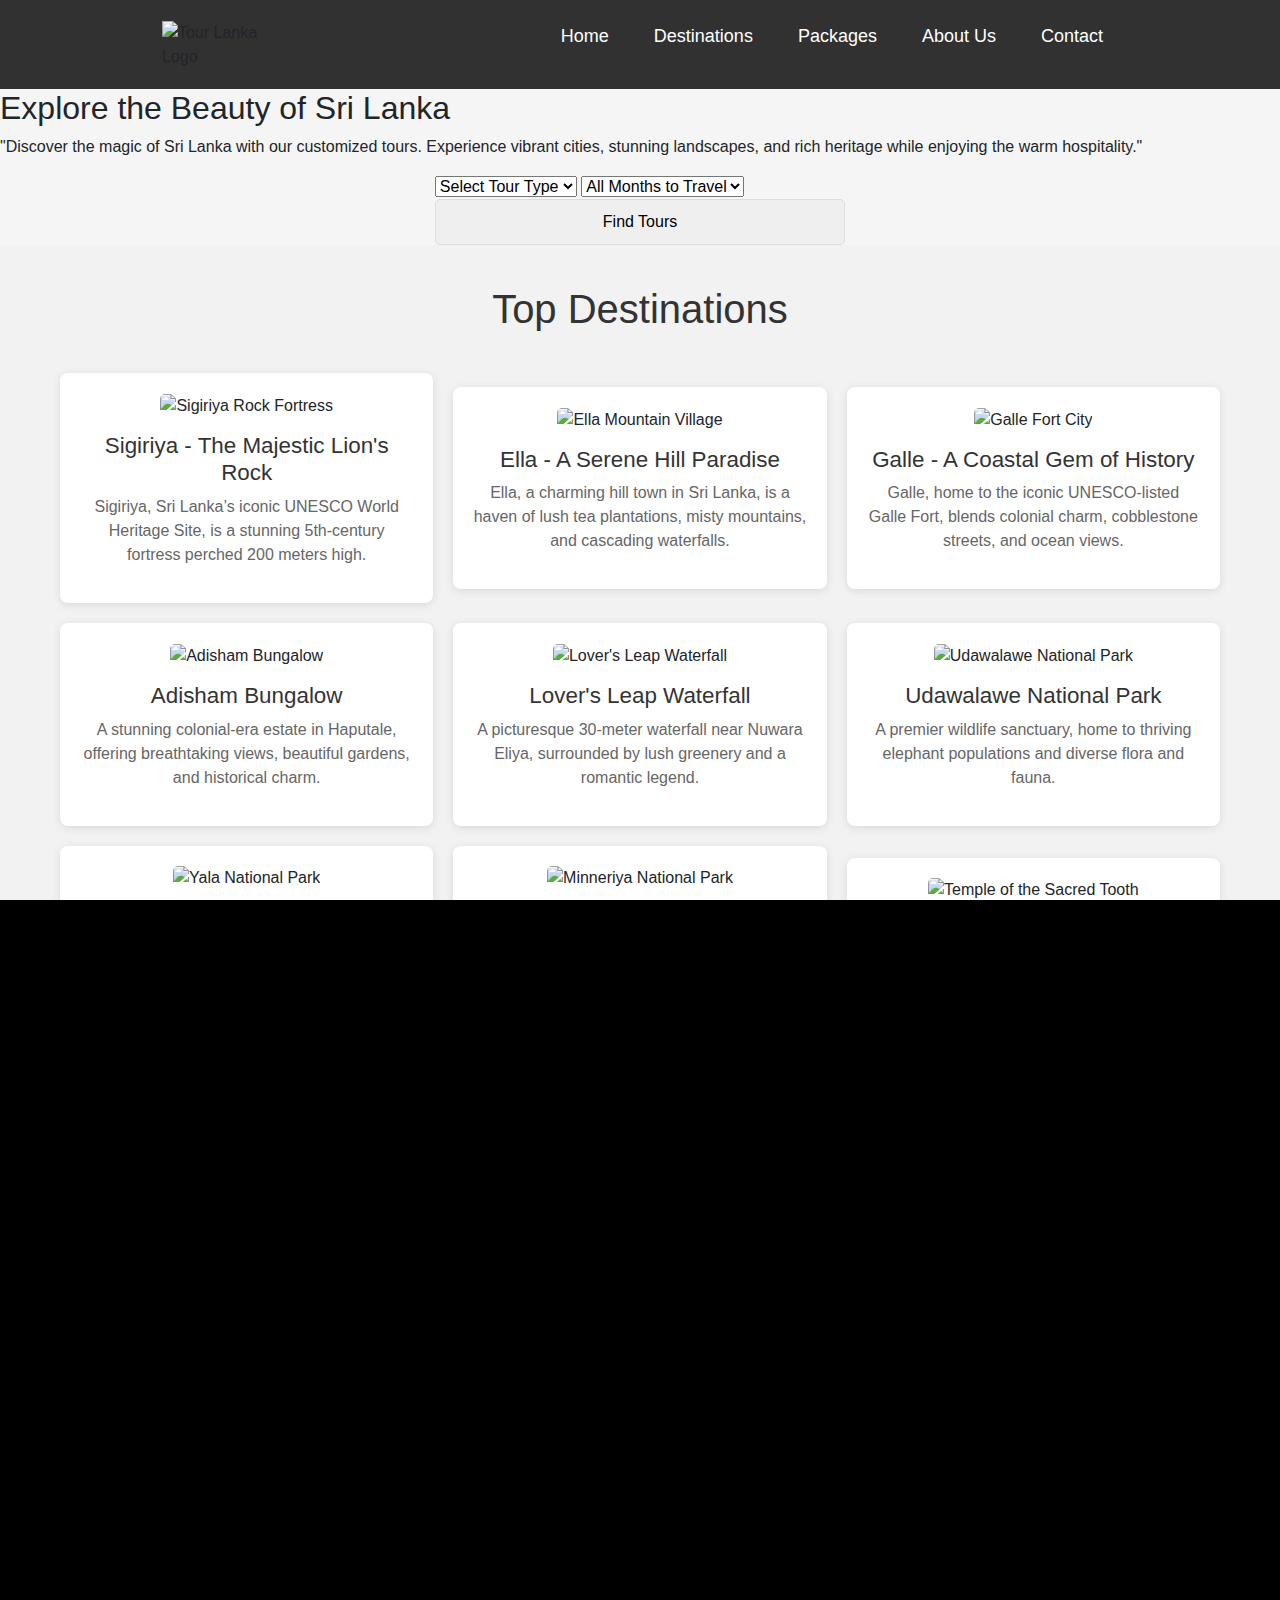
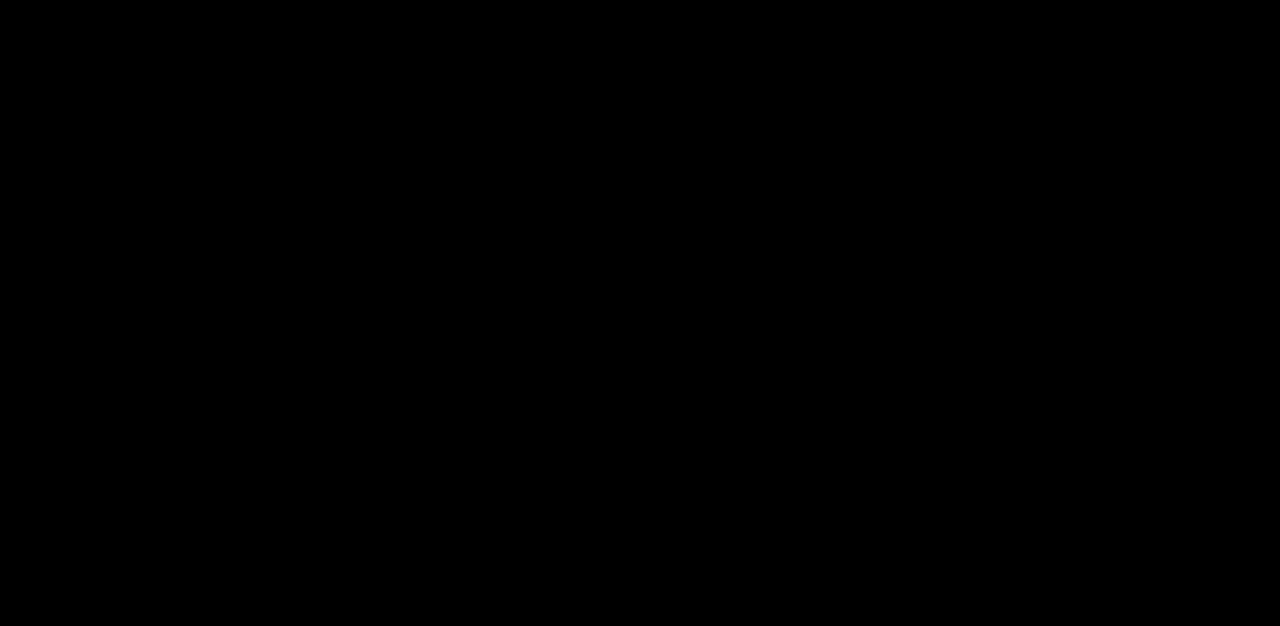
==== index.html @ c833a636 "Update index.html" ====
<!DOCTYPE html>
<html lang="en">
<head>
    
        <meta charset="UTF-8">
    <meta name="viewport" content="width=device-width, initial-scale=1.0">
    <meta name="description" content="Explore the beauty and culture of Sri Lanka with Tour Lanka. Discover breathtaking landscapes, rich history, and vibrant traditions.">
    <meta name="keywords" content="sri Lanka, Tour Lanka, travel, tourism, vacation,tour packages, travel agency, tourism company, best travel destinations, holiday packages, vacation deals, adventure tours, travel services, cheap flights, hotel bookings, honeymoon packages, luxury travel, budget travel, group tours, guided tours, cultural tours, family vacations, eco-tourism, cruise packages, all-inclusive resorts, nature tours, wildlife safaris, sightseeing tours, historical tours, exotic destinations, beach vacations, mountain retreats, city breaks, weekend getaways, top travel spots, international travel, domestic travel, best hotels, flight discounts, last-minute deals, best tour operators, travel deals, solo travel, adventure tourism, backpacking tours, best places to visit, vacation ideas, road trips, cultural experiences, travel discounts, honeymoon destinations, customized tours, travel consultants, business travel, travel insurance, luxury resorts, best beaches, world heritage sites, adventure activities, travel planning, car rentals, guided vacations, top-rated attractions, hidden gems, eco-friendly travel, safari tours, island hopping, romantic getaways, UNESCO sites, nature getaways, historic landmarks, budget-friendly destinations, best city tours, adventure sports, best travel agency, tourism marketing, tailor-made trips, private tours, festival tours, visa assistance, road trip destinations, offbeat destinations, holiday planners, local experiences, resort packages, travel inspiration, winter holidays, summer vacations, best travel blogs, best tour guides, ski vacations, desert safaris, island resorts, best holiday destinations, scenic travel, famous landmarks, extreme tourism, off-the-beaten-path travel, spiritual tourism, temple tours, religious pilgrimages, best honeymoon spots, family-friendly vacations, tropical destinations, wildlife experiences, cultural immersion, rainforest tours, snow holidays, guided expeditions, sightseeing hotspots, exotic beach destinations, luxurious getaways, budget hotels, top-rated hotels, foodie travel, wellness retreats, unique travel experiences, business trip planning, romantic vacations, tropical paradise, breathtaking views, heritage travel, historical cities, scuba diving trips, best travel itineraries, top-rated vacation spots, offbeat adventures, overland tours, tropical islands, epic road trips, tourist hotspots, museum tours, best shopping destinations, adventure seekers, photography tours, hiking destinations, diving adventures, best nightlife spots, must-visit places, city exploration, weekend breaks, outdoor escapes, travel with kids, best travel websites, best cruises, castle tours, safari experiences, budget-friendly travel, winter sports, summer resorts, backpacking routes, historic sites, coastal escapes, travel agency website, adventure seekers, famous tourist spots, beach resorts, desert adventures, ski resorts, tropical getaways, eco-lodges, secluded travel spots, ultimate travel guide, exclusive tours, bucket list destinations, top adventure destinations, last-minute travel deals, hiking vacations, top family destinations, cultural city tours, incredible landscapes, magical places, tourist attractions, breathtaking nature, vacation rentals, homestay experiences, eco-adventure, luxury escapes, tailor-made itineraries, offbeat travel, exclusive experiences, paradise islands, wine tours, popular tourist places, undiscovered travel gems, dream destinations, must-visit islands, rainforest escapes, scenic landscapes, scenic road trips, adventure destinations, exotic travel, best travel experiences, best budget trips, breathtaking coastlines, mountain adventures, adrenaline travel, safaris and wildlife, tropical wildlife, romantic beach holidays, charming villages, food and wine tours, architecture tours, hidden travel gems, surfing destinations, once-in-a-lifetime trips, exotic escapes, best nature vacations, unforgettable journeys, peaceful retreats, exclusive vacation spots, local tour operators, spiritual retreats, epic landscapes, unique stays, off-grid travel, national parks, top holiday spots, famous hiking trails, solo-friendly travel, dream vacations, castle stays, Arctic adventures, travel blogger destinations, spa retreats, slow travel, breathtaking waterfalls, island escapes, grand tours, best eco-tourism spots, relaxing vacations, top-rated resorts, underrated destinations, exotic cities, secluded beaches, holiday home rentals, best weekend trips, best hiking spots, adventure junkies, epic journey destinations, sailing holidays, surfing vacations, remote travel locations, digital nomad destinations, top-rated experiences, thrilling adventures, romantic travel destinations, snow adventures, best travel agencies near me, best places to honeymoon, scenic destinations, best cruise lines, cultural heritage tours, Caribbean vacations, European getaways, South American travel, African safaris, Asian travel hotspots, Australian travel, unique accommodations, glamping spots, family-friendly resorts, summer holiday destinations, winter wonderlands, camping adventures, river cruises, best road trip routes, dream honeymoon destinations, picturesque villages, snow-covered landscapes, hot air balloon trips, architectural wonders, unique hotel stays, cultural hotspots, ultimate adventure vacations, best beaches in the world, offbeat hiking trails, stunning island escapes, historical journeys, iconic travel spots, budget-friendly resorts, ultimate travel experiences, best ski destinations, scenic hiking trails, world wonders, vibrant cities, best train journeys, heritage city tours, travel with pets, exclusive honeymoon destinations, rural retreats, affordable vacation spots, best travel guides, thrilling excursions, scenic retreats, winter travel destinations, extreme adventure sports, charming old towns, paradise escapes, epic waterfall destinations, tranquil lakes, iconic monuments, best urban escapes, magical travel moments, world-famous beaches, classic travel experiences, picturesque coastal towns, famous theme parks, wildlife sanctuaries, backpacker-friendly destinations, relaxing island resorts, extreme outdoor adventures, camping under the stars, heritage site tours, enchanting landscapes, must-see destinations, national park safaris, popular honeymoon locations, breathtaking cliffs, beachside vacations, jungle safaris, breathtaking mountain peaks, urban adventures, exciting cultural events, relaxing countryside trips, breathtaking fjords, historic pilgrimage routes, popular tourist trails, top-rated spa resorts, adrenaline-fueled travel, rural escapes, unexplored islands, star-gazing vacations, top-rated historical sites, cinematic travel locations, nature-inspired vacations, gorgeous sunsets, magical winter escapes, romantic hot springs, budget road trips, amazing desert landscapes, adventure-packed itineraries, unique nature escapes, family adventure vacations, best underwater experiences, adventure island resorts, must-see historic towns, river adventures, fascinating desert tours, luxury adventure travel, top scenic drives, historic battlefield tours, island hopping tours, best tropical getaways, scenic rail journeys, remote beach destinations, luxury island getaways, snow-capped peaks, epic cross-country trips, must-visit waterfalls, scenic motorcycle trips, best yacht charters, charming coastal towns, world-famous landmarks, luxury glamping spots, fairy-tale castles, inspiring landscapes, thrilling zip-lining experiences, mountain escape vacations, vibrant cultural experiences, dreamy overwater bungalows, natural wonders of the world, breathtaking mountain lodges, once-in-a-lifetime wildlife safaris, thrilling caving adventures, offbeat island destinations, enchanting garden tours, exciting whale-watching trips, top-rated botanical gardens, awe-inspiring ruins, magnificent cultural sites, best slow travel destinations, mountain train journeys, breathtaking valleys, luxury eco-lodges, family-friendly beaches, incredible diving destinations, exclusive cultural events, adrenaline-pumping vacations, winter paradise locations, sun-drenched getaways, breathtaking mountain lakes, timeless historical cities, stunning volcanic landscapes, picturesque vineyard tours, romantic boutique hotels">

    <meta name="author" content="Tour Lanka">
    <title>Tour Lanka - Explore Sri Lanka's Wonders</title>

    <meta charset="UTF-8">
    <meta name="viewport" content="width=device-width, initial-scale=1.0">
    <title>Top Destinations in Sri Lanka</title>
    <link rel="stylesheet" href="styles.css">

    <meta charset="UTF-8">
    <meta name="viewport" content="width=device-width, initial-scale=1.0">
    <title>Tour Lanka Banner</title>
    <link rel="stylesheet" href="styles.css">

    
    <link rel="stylesheet" href="styles.css">
    <link rel="stylesheet" href="https://cdn.jsdelivr.net/npm/bootstrap@5.3.0/dist/css/bootstrap.min.css">
    <script defer src="https://cdnjs.cloudflare.com/ajax/libs/FileSaver.js/2.0.5/FileSaver.min.js"></script>
    <script defer src="script.js"></script>

    <style>
        
        
        * {
            margin: auto;
            padding: 0;
            box-sizing: border-box;
            font-family: Arial, sans-serif;
        }

        body { 
            background-color: #f5f5f5;
        }

        /* Header Styles */
        header {
            background: rgba(0, 0, 0, 0.8);
            padding: 15px 30px;
            display: flex;
            justify-content: center; /* Centering the header */
            align-items: center;
            flex-wrap: wrap; /* Makes it responsive */
        }

        .logo {
            display: flex;
            justify-content: center;
            align-items: center;
        }

        .logo img {
            width: 120px;
            height: auto;
        }

        nav {
            margin-left: auto;
        }

        nav ul {
            list-style: none;
            display: flex;
            flex-wrap: wrap; /* Allows the menu to wrap on small screens */
            justify-content: center;
            gap: 15px;
            padding: 0;
        }

        nav ul li {
            margin: 0;
        }

        nav ul li a {
            color: white;
            text-decoration: none;
            font-size: 18px;
            transition: 0.3s;
            padding: 8px 15px;
            display: block;
        }

        nav ul li a:hover {
            color: #f8c43c;
        }

        /* Responsive Design */
        @media (max-width: 768px) {
            header {
                flex-direction: column;
                padding: 10px;
            }

            .logo {
                margin-bottom: 10px;
            }

            nav ul {
                flex-direction: column;
                text-align: center;
                gap: 10px;
            }
        }

        /* General reset */
* {
    margin: auto;
    padding: 0;
    box-sizing: border-box;
}

/* Full page layout */
body, html {
    height: 100%;
    width: 100%;
    font-family: Arial, sans-serif;
    background-color: #000;
    overflow-x: hidden;
}

/* Video container for full-screen */
.video-container {
    position: fixed;
    width: 100%;
    height: 100%;
    top: 0;
    left: 0;
    z-index: -1;
}

/* Video iframe styling */
.video-container iframe {
    width: 100%;
    height: 100%;
    border: none;
    object-fit: cover; /* Ensures the video covers the entire container */
}

/* Overlay content */
.content {
    position: absolute;
    top: 50%;
    left: 50%;
    transform: translate(-50%, -50%);
    text-align: center;
    color: #fff;
    z-index: 1;
}

/* Main heading style */
.content h1 {
    font-size: 3rem;
    font-weight: bold;
    text-shadow: 2px 2px 4px rgba(0, 0, 0, 0.6);
    margin-bottom: 20px;
}

/* Paragraph text styling */
.content p {
    font-size: 1.2rem;
    text-shadow: 1px 1px 3px rgba(0, 0, 0, 0.6);
}

/* Scroll indicator */
.scroll-indicator {
    position: absolute;
    bottom: 20px;
    left: 50%;
    transform: translateX(-50%);
    font-size: 1.5rem;
    color: white;
    font-weight: bold;
    text-shadow: 2px 2px 4px rgba(0, 0, 0, 0.6);
}

.scroll-indicator a {
    color: white;
    text-decoration: none;
    transition: opacity 0.3s ease-in-out;
}

.scroll-indicator a:hover {
    opacity: 0.7;
}

/* Add smooth transition for scrolling effect */
section.welcome {
    position: relative;
    height: 100vh;
    width: 100%;
    overflow: hidden;
}

/* Add styles for scrolling behavior */
section.welcome.mp4 {
    padding-top: 0;
    background-color: transparent;
    display: flex;
    flex-direction: column;
    justify-content: center;
    align-items: center;
}



          /* Image Section */
        #twenty-four-seven {
            background-color: rgba(0, 0, 0, 0.7);
            padding: 40px 20px;
            display: flex;
            justify-content: center;
            align-items: center;
        }

        .image-container {
            width: 100%;
            max-width: 1000px;
        }

        .responsive-image {
            width: 100%;
            border-radius: 10px;
            box-shadow: 0px 4px 8px rgba(0, 0, 0, 0.3);
        }
        .overlay-text {
            position: absolute;
            top: 50%;
            left: 50%;
            transform: translate(-50%, -50%);
            text-align: center;
            color: #fff;
            text-shadow: 2px 2px 5px rgba(0, 0, 0, 0.7);
        }

        .overlay-text h1 {
            font-size: 3rem;
        }

        .overlay-text p {
            font-size: 1.2rem;
        }

        section {
            padding: 40px 20px;
        }

         

        body {
            font-family: Arial, sans-serif;
            background-color: #f5f5f5;
            margin: auto;
            padding: 0;
        }

        .destinations-section {
            padding: 40px 20px;
            background-color: #f2f2f2;
            text-align: center;
        }

        .destinations-section h2 {
            font-size: 2.5rem;
            color: #333;
            margin-bottom: 20px;
        }

        .destination-grid {
            display: grid;
            grid-template-columns: repeat(auto-fit, minmax(300px, 1fr));
            gap: 20px;
            padding: 20px;
            max-width: 1200px;
            margin: auto;
        }

        .destination {
            background: white;
            padding: 20px;
            border-radius: 8px;
            box-shadow: 0 2px 10px rgba(0, 0, 0, 0.1);
            text-align: center;
            transition: transform 0.3s ease, box-shadow 0.3s ease;
        }

        .destination:hover {
            transform: translateY(-5px);
            box-shadow: 0 4px 15px rgba(0, 0, 0, 0.2);
        }

        .destination img {
            width: 100%;
            height: 200px;
            object-fit: cover;
            border-radius: 5px;
        }

        .destination h3 {
            margin-top: 15px;
            font-size: 1.4rem;
            color: #333;
        }

        .destination p {
            font-size: 1rem;
            color: #666;
            line-height: 1.5;
        }

        /* Responsive Design */
        @media (max-width: 768px) {
            .destination-grid {
                grid-template-columns: repeat(auto-fit, minmax(250px, 1fr));
            }
        }

        .cta-button {
            display: inline-block;
            padding: 10px 20px;
            background-color: #007BFF;
            color: #fff;
            text-decoration: none;
            font-size: 1.2rem;
            border-radius: 5px;
            transition: background-color 0.3s ease;
        }

        .cta-button:hover {
            background-color: #0056b3;
        }

        form {
            max-width: 600px;
            margin: 0 auto;
            display: flex;
            flex-direction: column;
            gap: 10px;
        }

        form label {
            font-weight: bold;
        }

        form input, form textarea, form button {
            width: 100%;
            padding: 10px;
            font-size: 1rem;
            border: 1px solid #ddd;
            border-radius: 5px;
        }

        form button {
            background-color: #007BFF;
            color: #fff;
            font-weight: bold;
            cursor: pointer;
            transition: background-color 0.3s ease;
        }

        form button:hover {
            background-color: #0056b3;
        }
       

        footer {
            text-align: center;
            padding: 20px;
            background-color: #f8f8f8;
            border-top: 1px solid #ddd;
        }
        footer {
            background-color: #333; /* Dark background color */
            color: #fff; /* Light text color */
            padding: 40px 20px; /* Adjust padding as needed */
            font-family: 'Arial', sans-serif; /* Use a clean, readable font */  
        }

        .footer-content {
            display: flex;
            flex-wrap: wrap; /* Allows columns to wrap on smaller screens */
            justify-content: space-around; /* Distribute columns evenly */
            max-width: 1200px; /* Set a maximum width for larger screens */
            margin: 0 auto; /* Center the content */
        }

            .footer-column {
            flex: 1 1 250px; /* Each column takes up roughly 1/4 of the space */
            margin-bottom: 20px; /* Add spacing between columns */
        }

        .footer-column h4 {
            font-size: 1.2em;
            margin-bottom: 10px;
            color: #FFCC00; /* Gold color for headings */
        }

        .footer-column p, .footer-column ul {
            font-size: 0.9em;
            line-height: 1.6;
        }

        .footer-column ul {
            list-style: none;
            padding: 0;
        }

        .footer-column li {
            margin-bottom: 5px;
        }

        .footer-column a {
            color: #fff;
            text-decoration: none;
        }

        .footer-column input[type="email"] {
            width: 100%;
            padding: 8px;
            margin-bottom: 10px;
            border: none;
            border-radius: 4px;
        }

        .footer-column button {
            background-color: #FFCC00; /* Gold color for the button */
            color: #333;
            padding: 8px 16px;
            border: none;
            border-radius: 4px;
            cursor: pointer;
        }

        .social-icons {
            display: flex;
        }

        .social-icons a {
            margin-right: 10px;
        }

        .social-icons img {
            width: 30px;
            height: 30px;
        }

        .footer-bottom {
            text-align: center;
            padding: 20px;
            background-color: #000; /* Darker background for the bottom bar */
            margin-top: 20px;
        }
       
    
    

    </style>
</head>
<body>
    <header>
        <div class="logo">
            <img src="https://i.pinimg.com/736x/40/4b/6a/404b6ab19c9b152d3950d156045f3303.jpg" alt="Tour Lanka Logo">
        </div>
        
        <nav>
            <ul>
                <li><a href="#home">Home</a></li>
                <li><a href="#destinations">Destinations</a></li>
                <li><a href="#packages">Packages</a></li>
                <li><a href="#about">About Us</a></li>
                <li><a href="#contact">Contact</a></li>
            </ul>
        </nav>
    </header>

<div class="banner">
    <div class="overlay"></div> <!-- Dark overlay for readability -->
    <div class="banner-content">
        <h2>Explore the Beauty of Sri Lanka</h2>
        <p>"Discover the magic of Sri Lanka with our customized tours. Experience vibrant cities, stunning landscapes, and rich heritage while enjoying the warm hospitality."</p>
        
        <div class="banner-search">
            <form action="#" method="post" class="searchandfilter">
                <div class="form-group">
                    <select name="tour_type" id="tour_type">
                        <option value="0" selected>Select Tour Type</option>
                        <option value="adventure">Adventure</option>
                        <option value="cultural">Cultural</option>
                        <option value="beach">Beach</option>
                        <option value="wildlife">Wildlife</option>
                    </select>
                    
                    <select name="months_to_travel" id="months_to_travel">
                        <option value="0" selected>All Months to Travel</option>
                        <option value="1">January</option>
                        <option value="2">February</option>
                        <option value="3">March</option>
                        <option value="4">April</option>
                        <option value="5">May</option>
                        <option value="6">June</option>
                        <option value="7">July</option>
                        <option value="8">August</option>
                        <option value="9">September</option>
                        <option value="10">October</option>
                        <option value="11">November</option>
                        <option value="12">December</option>
                    </select>
                    
                    <input type="submit" value="Find Tours">
                </div>
            </form>
        </div>
    </div>
</div>


    <section class="destinations-section">
        <h2>Top Destinations</h2>

        <div class="destination-grid">
            <div class="destination">
                <img src="https://images.squarespace-cdn.com/content/v1/5a3bb03b4c326d76de73ddaa/bfbc0f36-b49b-47a3-98fc-a412da29bf1c/The_Common_Wanderer_-33-3.jpg" alt="Sigiriya Rock Fortress">
                <h3>Sigiriya - The Majestic Lion's Rock</h3>
                <p>Sigiriya, Sri Lanka’s iconic UNESCO World Heritage Site, is a stunning 5th-century fortress perched 200 meters high.</p>            
            </div>

            <div class="destination">
                <img src="https://diyanillakelleestatebungalow.com/wp-content/uploads/2019/10/Ella-Sri-Lanka-8-Fantastic-things-to-do-in-Ella-Sri-Lanka.jpg" alt="Ella Mountain Village">
                <h3>Ella - A Serene Hill Paradise</h3>
                <p>Ella, a charming hill town in Sri Lanka, is a haven of lush tea plantations, misty mountains, and cascading waterfalls.</p>
            </div>

            <div class="destination">
                <img src="https://content.r9cdn.net/rimg/dimg/a7/5e/9c5db968-city-43529-1665972f0ba.jpg" alt="Galle Fort City">
                <h3>Galle - A Coastal Gem of History</h3>
                <p>Galle, home to the iconic UNESCO-listed Galle Fort, blends colonial charm, cobblestone streets, and ocean views.</p>
            </div>

            <div class="destination">
                <img src="https://res.cloudinary.com/jerrick/image/upload/d_642250b563292b35f27461a7.png,f_jpg,fl_progressive,q_auto,w_1024/63a554667194fe001c587254.jpg" alt="Adisham Bungalow">
                <h3>Adisham Bungalow</h3>
                <p>A stunning colonial-era estate in Haputale, offering breathtaking views, beautiful gardens, and historical charm.</p>
            </div>

            <div class="destination">
                <img src="https://www.attractionsinsrilanka.com/wp-content/uploads/2019/07/Loversleap.jpg" alt="Lover's Leap Waterfall">
                <h3>Lover's Leap Waterfall</h3>
                <p>A picturesque 30-meter waterfall near Nuwara Eliya, surrounded by lush greenery and a romantic legend.</p>
            </div>

            <div class="destination">
                <img src="https://t3.ftcdn.net/jpg/02/94/01/54/360_F_294015450_oGIkOonTls4iSetXw3M6Ozv8tFZzSmU6.jpg" alt="Udawalawe National Park">
                <h3>Udawalawe National Park</h3>
                <p>A premier wildlife sanctuary, home to thriving elephant populations and diverse flora and fauna.</p>
            </div>

            <div class="destination">
                <img src="https://archives1.sundayobserver.lk/sites/default/files/styles/large/public/news/2021/07/01/Untitled-46.jpg?itok=fAvPpIPU" alt="Yala National Park">
                <h3>Yala National Park</h3>
                <p>Renowned for its leopards and vibrant wildlife, Yala offers thrilling safaris through its diverse landscapes.</p>
            </div>

            <div class="destination">
                <img src="https://media.tacdn.com/media/attractions-splice-spp-674x446/12/73/a0/c8.jpg" alt="Minneriya National Park">
                <h3>Minneriya National Park</h3>
                <p>Famous for the annual Elephant Gathering, Minneriya offers a breathtaking wildlife experience.</p>
            </div>

            <div class="destination">
                <img src="https://media.istockphoto.com/id/1367960595/photo/temple-of-the-sacred-tooth-relic-in-kandy-sri-lanka.jpg?s=612x612&w=0&k=20&c=Qb58wE1VSpzeIviLtj4Bu8gAIQvZJjmurZECkvNHr-w=" alt="Temple of the Sacred Tooth">
                <h3>Temple of the Sacred Tooth</h3>
                <p>A revered Buddhist shrine in Kandy, housing the sacred tooth relic of Buddha.</p>
            </div>
        </div>
    </section>


    <section id="about">
        <h2>About Us</h2>
        <p>Tour Lanka is dedicated to showcasing the beauty and culture of Sri Lanka. Join us to discover breathtaking landscapes, rich history, and vibrant traditions.</p>
    </section>

    <section id="contact">
        <h2>Contact Us</h2>
        <form action="#" method="POST">
            <label for="name">Name:</label>
            <input type="text" id="name" name="name" required>

            <label for="email">Email:</label>
            <input type="email" id="email" name="email" required>

            <label for="message">Message:</label>
            <textarea id="message" name="message" rows="5" required></textarea>

            <button type="submit">Send</button>
        </form>
    </section>

    <footer>
        <div class="footer-content">
            <div class="footer-column">
                <h4>Contact Us</h4>
                <p>
                    Tour lanka Vacations (Pvt) Ltd,<br>
                    No 53/2 Eksathmawatha , Sinharamulla,<br>
                    Kelaniya,<br>
                    Sri Lanka.
                </p>
                <p>
                <img src="path/to/phone-icon.png" alt="Phone"> +94 74 149 1220/+94 77 686 3374<br>
                <img src="path/to/email-icon.png" alt="Email"> <a href="tourlankaadvantures@gmail.com">tourlankaadvantures@gmail.com</a>
                </p>
            </div>
            <div class="footer-column">
                <h4>Quick Links</h4>
                <ul>
                <li><a href="#">Home</a></li>
                <li><a href="#">About Us</a></li>
                <li><a href="#">Destinations</a></li>
                <li><a href="#">Transport</a></li>
                <li><a href="#">Ceylon Visa</a></li>
                <li><a href="#">Inquiries</a></li>
                </ul>
            </div>
            <div class="footer-column">
                <h4>Newsletter Subscription</h4>
                <p>Get the latest news and travel tips.</p>
                <form>
                <input type="email" placeholder="Enter your email">
                <button type="submit">Subscribe</button>
                </form>
            </div>
            <div class="footer-column">
                <h4>Follow Us</h4>
                <div class="social-icons" justify-content: center;>
                    <a href="https://www.facebook.com/"><img src="https://i.postimg.cc/fbswT2rC/pngwing-com-2.png" alt="Facebook"></a>
                    <a href="https://www.instagram.com/_tour_lanka_?utm_source=ig_web_button_share_sheet&igsh=ZDNlZDc0MzIxNw=="><img src="https://i.postimg.cc/sDBfnZWY/pngwing-com-1.png" alt="Instagram"></a>
                    <a href="https://www.tiktok.com/"><img src="https://i.postimg.cc/1R75cK8R/pngwing-com.png" alt="Tiktok"></a>
                </div>
            </div>
        </div>
    <div class="footer-bottom">
        <p>&copy; 2025 Tour Lanka Pvt Ltd. All Rights Reserved.</p>
    </footer>
</body>
</html>
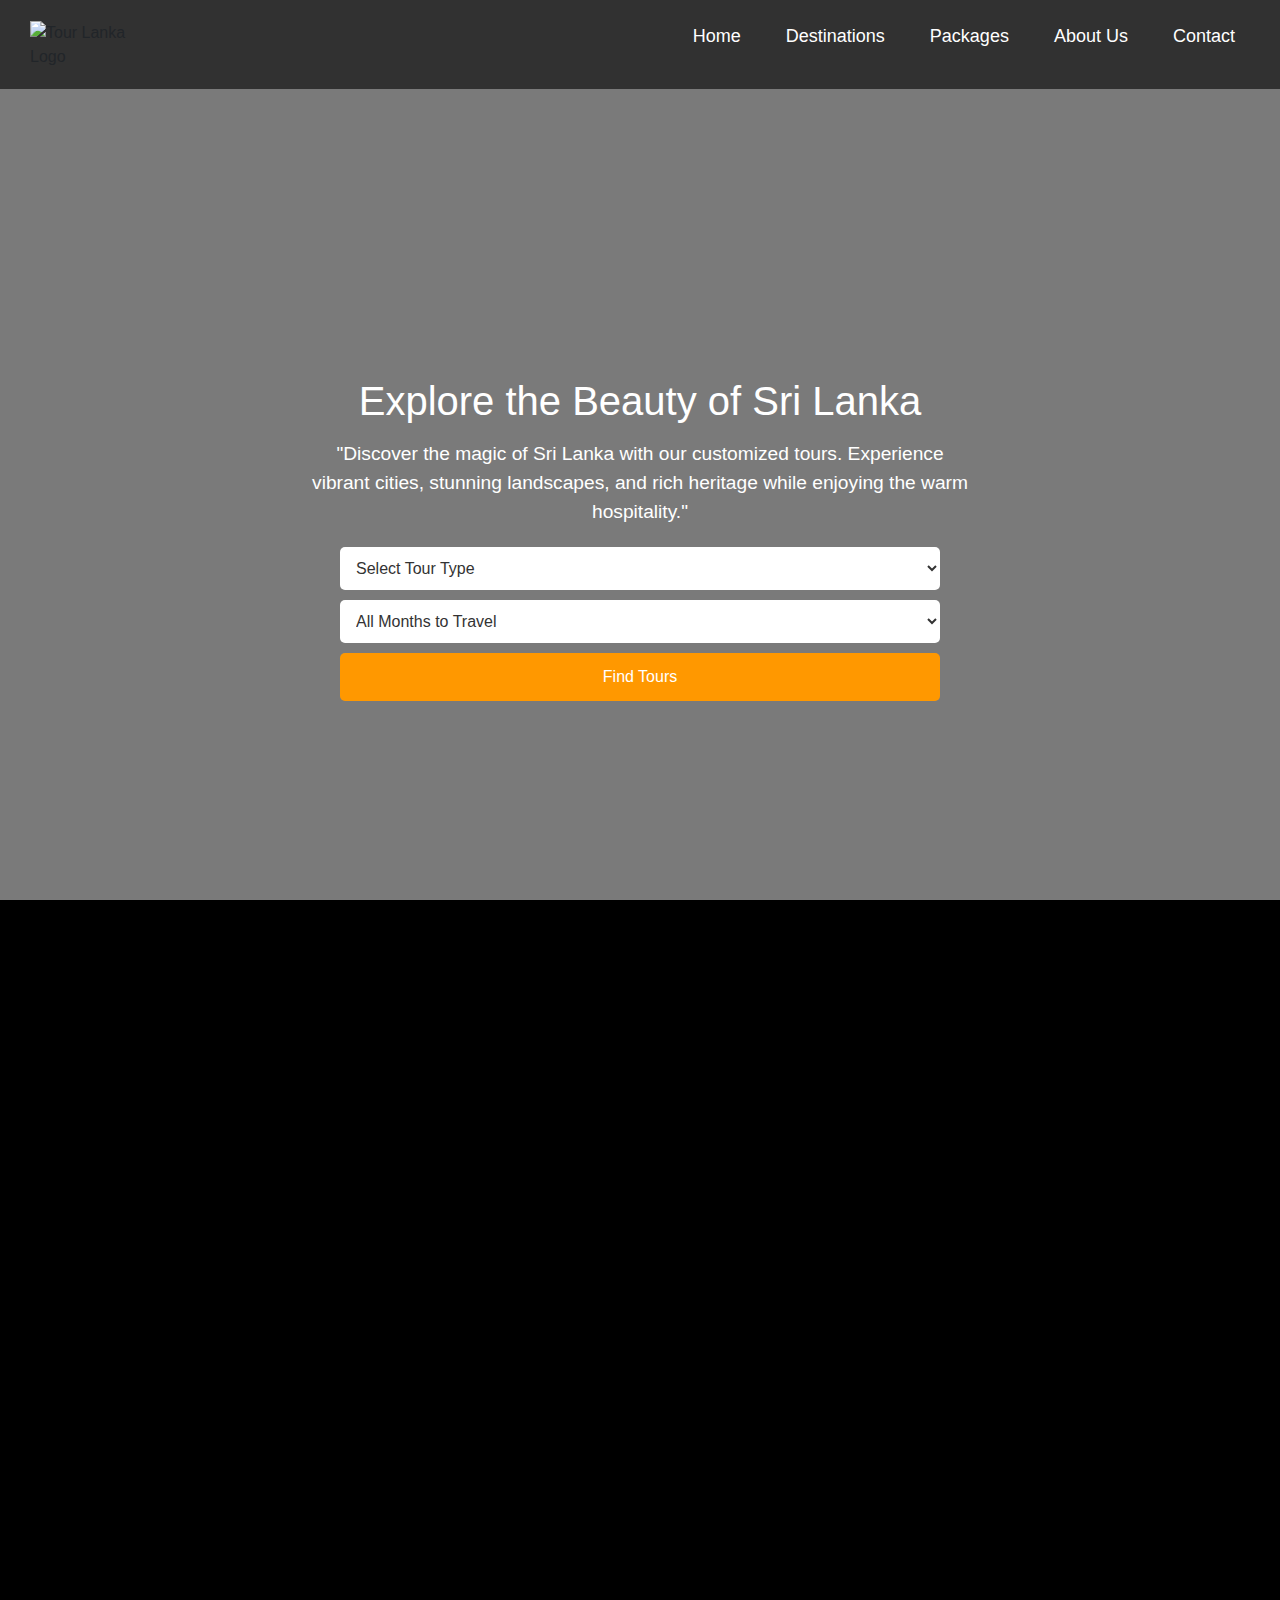
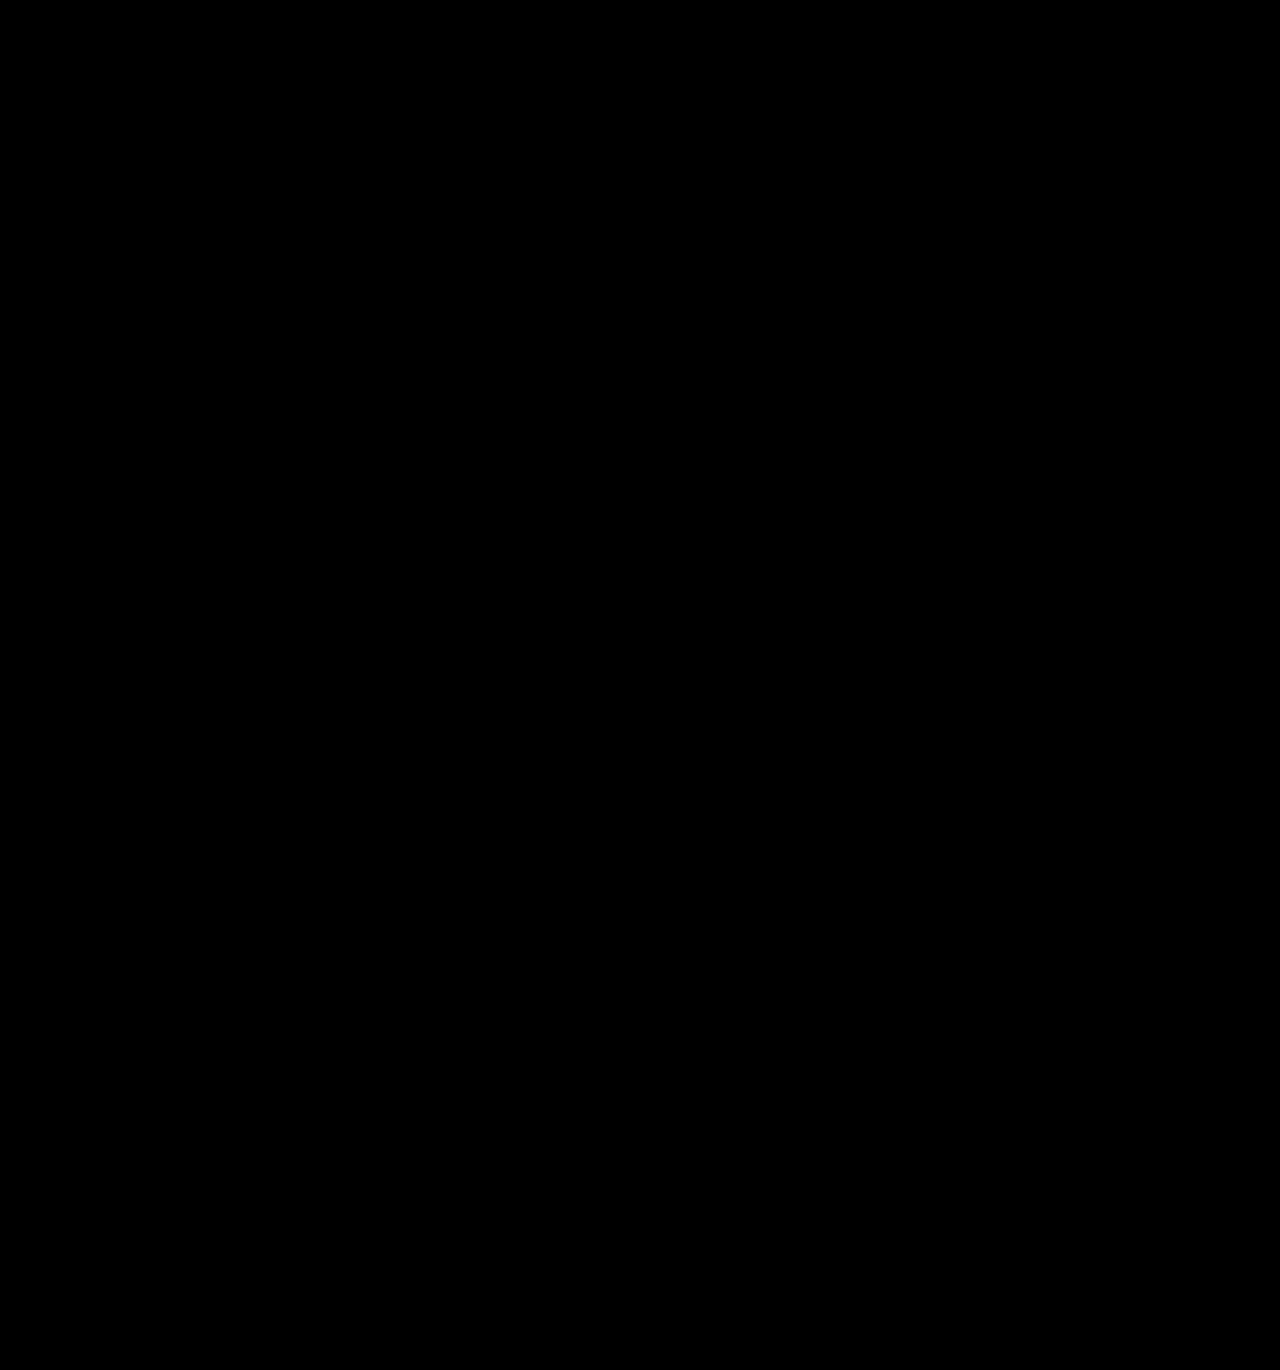
==== commit 3c99fc97: "Update index.html" ====
--- a/index.html
+++ b/index.html
@@ -250,6 +250,112 @@
         section {
             padding: 40px 20px;
         }
+
+        /* General Reset */
+* {
+    margin: 0;
+    padding: 0;
+    box-sizing: border-box;
+    font-family: 'Arial', sans-serif;
+}
+
+/* Banner Section */
+.banner {
+    position: relative;
+    width: 100%;
+    height: 100vh;
+    background: url('https://t4.ftcdn.net/jpg/02/52/63/55/360_F_252635546_HNNyARlw6a13XPc57gnCrNT5lZOWrTuz.jpg') no-repeat center center/cover;
+    display: flex;
+    align-items: center;
+    justify-content: center;
+    text-align: center;
+    color: white;
+}
+
+/* Dark Overlay */
+.banner .overlay {
+    position: absolute;
+    width: 100%;
+    height: 100%;
+    background: rgba(0, 0, 0, 0.5);
+    top: 0;
+    left: 0;
+}
+
+/* Banner Content */
+.banner-content {
+    position: relative;
+    z-index: 2;
+    max-width: 700px;
+    padding: 20px;
+    animation: fadeInUp 1s ease-in-out;
+}
+
+.banner-content h2 {
+    font-size: 2.5rem;
+    margin-bottom: 15px;
+}
+
+.banner-content p {
+    font-size: 1.2rem;
+    margin-bottom: 20px;
+}
+
+/* Form Styling */
+.banner-search .form-group {
+    display: flex;
+    flex-direction: column;
+    gap: 10px;
+}
+
+.banner-search select,
+.banner-search input[type="submit"] {
+    width: 100%;
+    padding: 12px;
+    border-radius: 5px;
+    border: none;
+    font-size: 1rem;
+}
+
+.banner-search select {
+    background: white;
+    color: #333;
+}
+
+.banner-search input[type="submit"] {
+    background: #ff9800;
+    color: white;
+    cursor: pointer;
+    transition: 0.3s;
+}
+
+.banner-search input[type="submit"]:hover {
+    background: #e68900;
+}
+
+/* Fade-In Animation */
+@keyframes fadeInUp {
+    from {
+        opacity: 0;
+        transform: translateY(30px);
+    }
+    to {
+        opacity: 1;
+        transform: translateY(0);
+    }
+}
+
+/* Responsive Design */
+@media (max-width: 768px) {
+    .banner-content h2 {
+        font-size: 2rem;
+    }
+
+    .banner-content p {
+        font-size: 1rem;
+    }
+}
+
 
          
 
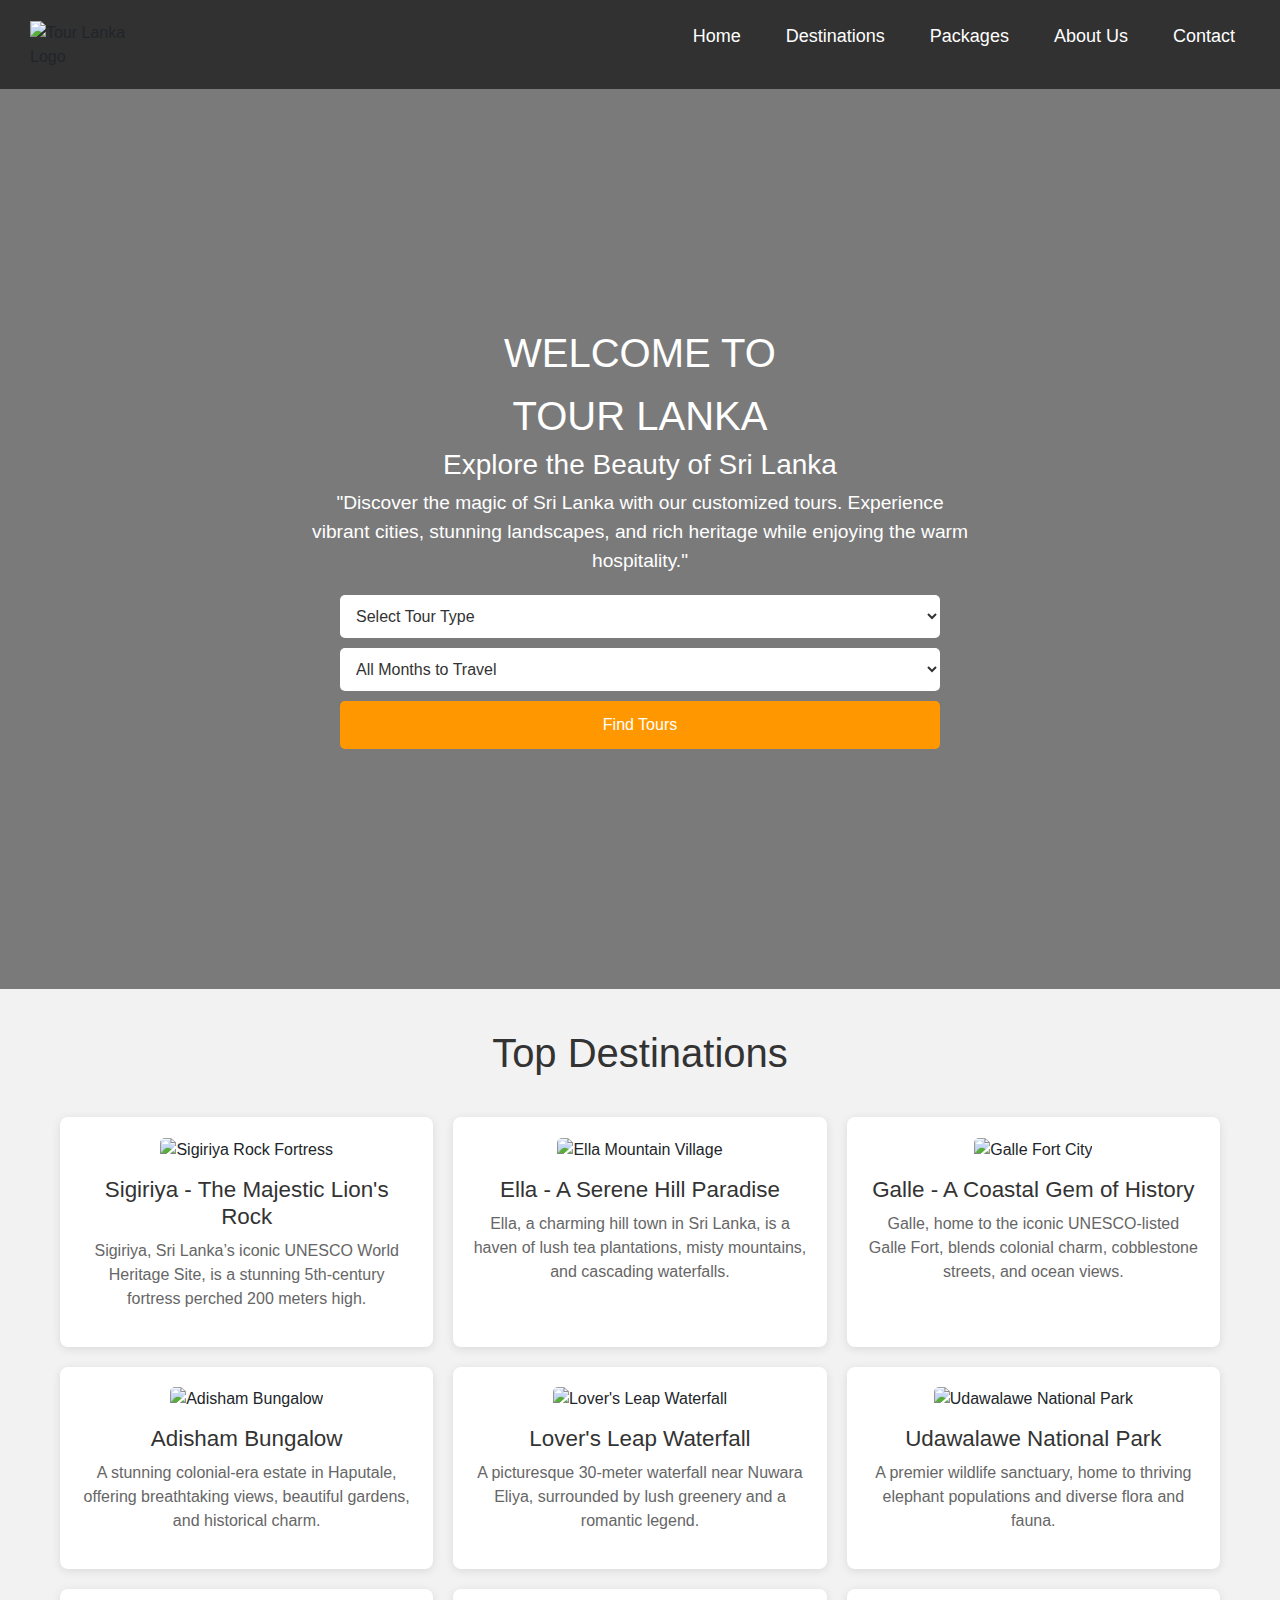
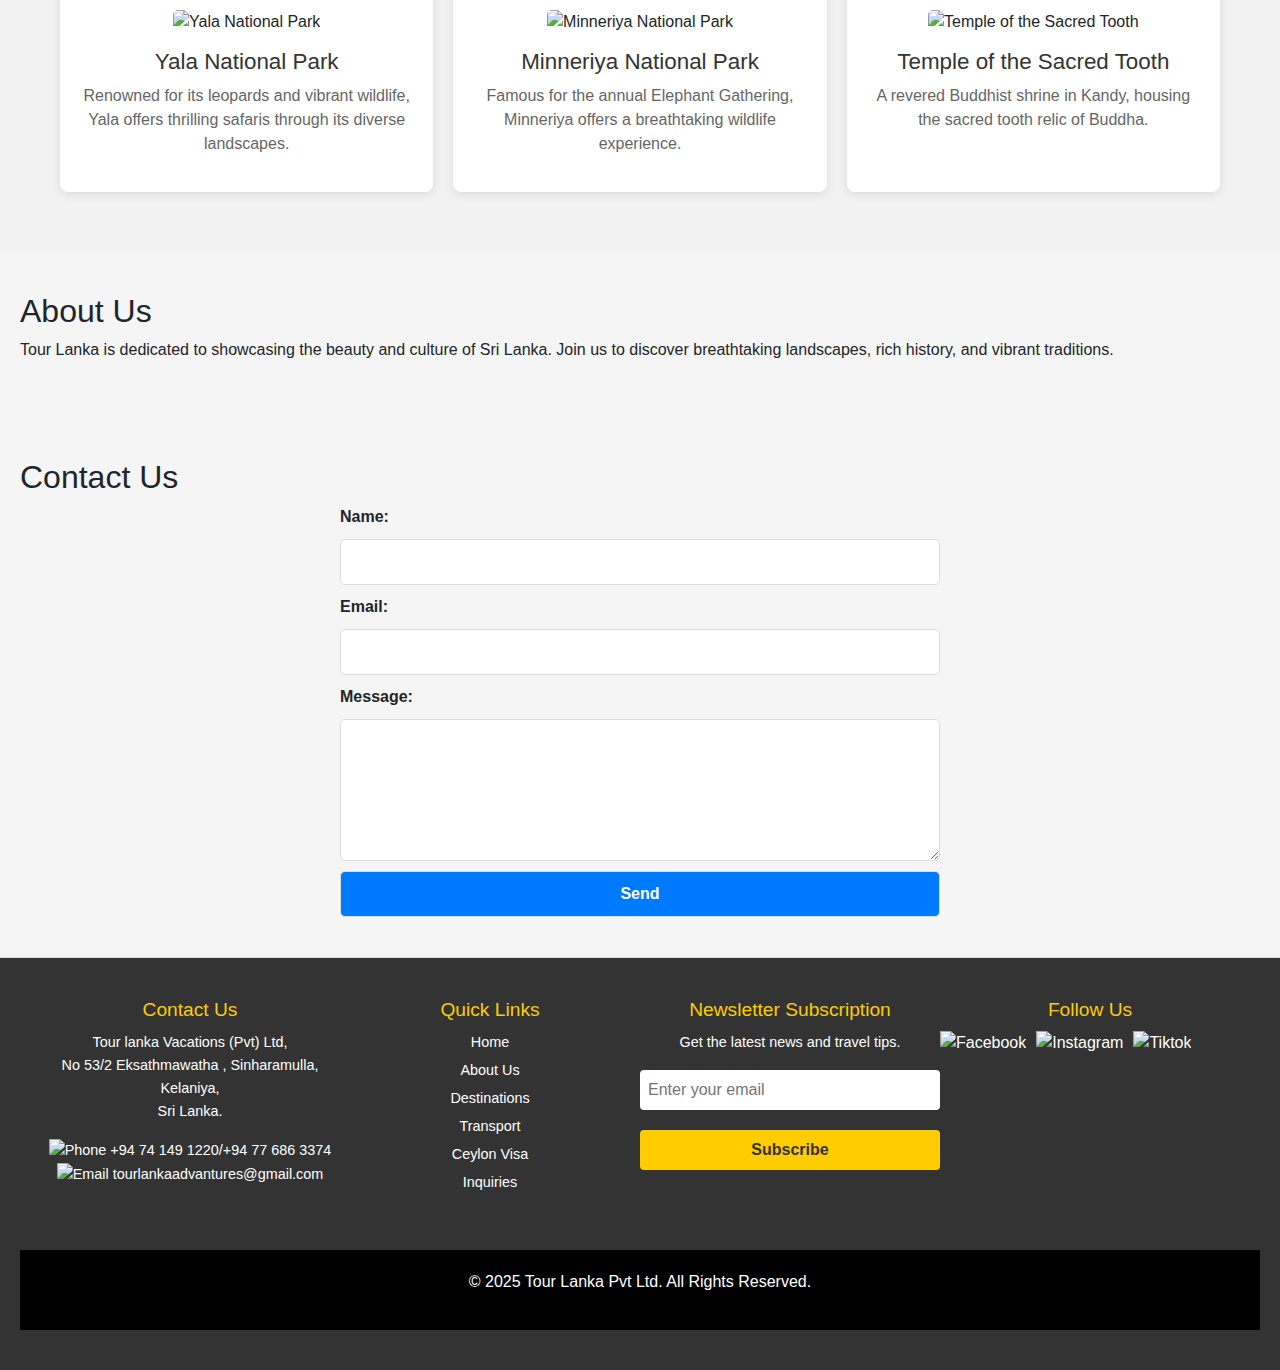
==== commit 1aed1d3b: "Update index.html" ====
--- a/index.html
+++ b/index.html
@@ -109,105 +109,7 @@
             }
         }
 
-        /* General reset */
-* {
-    margin: auto;
-    padding: 0;
-    box-sizing: border-box;
-}
-
-/* Full page layout */
-body, html {
-    height: 100%;
-    width: 100%;
-    font-family: Arial, sans-serif;
-    background-color: #000;
-    overflow-x: hidden;
-}
-
-/* Video container for full-screen */
-.video-container {
-    position: fixed;
-    width: 100%;
-    height: 100%;
-    top: 0;
-    left: 0;
-    z-index: -1;
-}
-
-/* Video iframe styling */
-.video-container iframe {
-    width: 100%;
-    height: 100%;
-    border: none;
-    object-fit: cover; /* Ensures the video covers the entire container */
-}
-
-/* Overlay content */
-.content {
-    position: absolute;
-    top: 50%;
-    left: 50%;
-    transform: translate(-50%, -50%);
-    text-align: center;
-    color: #fff;
-    z-index: 1;
-}
-
-/* Main heading style */
-.content h1 {
-    font-size: 3rem;
-    font-weight: bold;
-    text-shadow: 2px 2px 4px rgba(0, 0, 0, 0.6);
-    margin-bottom: 20px;
-}
-
-/* Paragraph text styling */
-.content p {
-    font-size: 1.2rem;
-    text-shadow: 1px 1px 3px rgba(0, 0, 0, 0.6);
-}
-
-/* Scroll indicator */
-.scroll-indicator {
-    position: absolute;
-    bottom: 20px;
-    left: 50%;
-    transform: translateX(-50%);
-    font-size: 1.5rem;
-    color: white;
-    font-weight: bold;
-    text-shadow: 2px 2px 4px rgba(0, 0, 0, 0.6);
-}
-
-.scroll-indicator a {
-    color: white;
-    text-decoration: none;
-    transition: opacity 0.3s ease-in-out;
-}
-
-.scroll-indicator a:hover {
-    opacity: 0.7;
-}
-
-/* Add smooth transition for scrolling effect */
-section.welcome {
-    position: relative;
-    height: 100vh;
-    width: 100%;
-    overflow: hidden;
-}
-
-/* Add styles for scrolling behavior */
-section.welcome.mp4 {
-    padding-top: 0;
-    background-color: transparent;
-    display: flex;
-    flex-direction: column;
-    justify-content: center;
-    align-items: center;
-}
-
+      
 
 
           /* Image Section */
@@ -264,7 +166,7 @@
     position: relative;
     width: 100%;
     height: 100vh;
-    background: url('https://t4.ftcdn.net/jpg/02/52/63/55/360_F_252635546_HNNyARlw6a13XPc57gnCrNT5lZOWrTuz.jpg') no-repeat center center/cover;
+    background: url('https://t4.ftcdn.net/jpg/03/22/53/53/240_F_322535378_f2I0DBWZpMIUz6DQdFGzBgasc9uE3CKY.jpg') no-repeat center center/cover;
     display: flex;
     align-items: center;
     justify-content: center;
@@ -588,7 +490,9 @@
 <div class="banner">
     <div class="overlay"></div> <!-- Dark overlay for readability -->
     <div class="banner-content">
-        <h2>Explore the Beauty of Sri Lanka</h2>
+        <h2>WELCOME TO</h2>
+        <h1>TOUR LANKA</h1>
+        <h3>Explore the Beauty of Sri Lanka</h3>
         <p>"Discover the magic of Sri Lanka with our customized tours. Experience vibrant cities, stunning landscapes, and rich heritage while enjoying the warm hospitality."</p>
         
         <div class="banner-search">
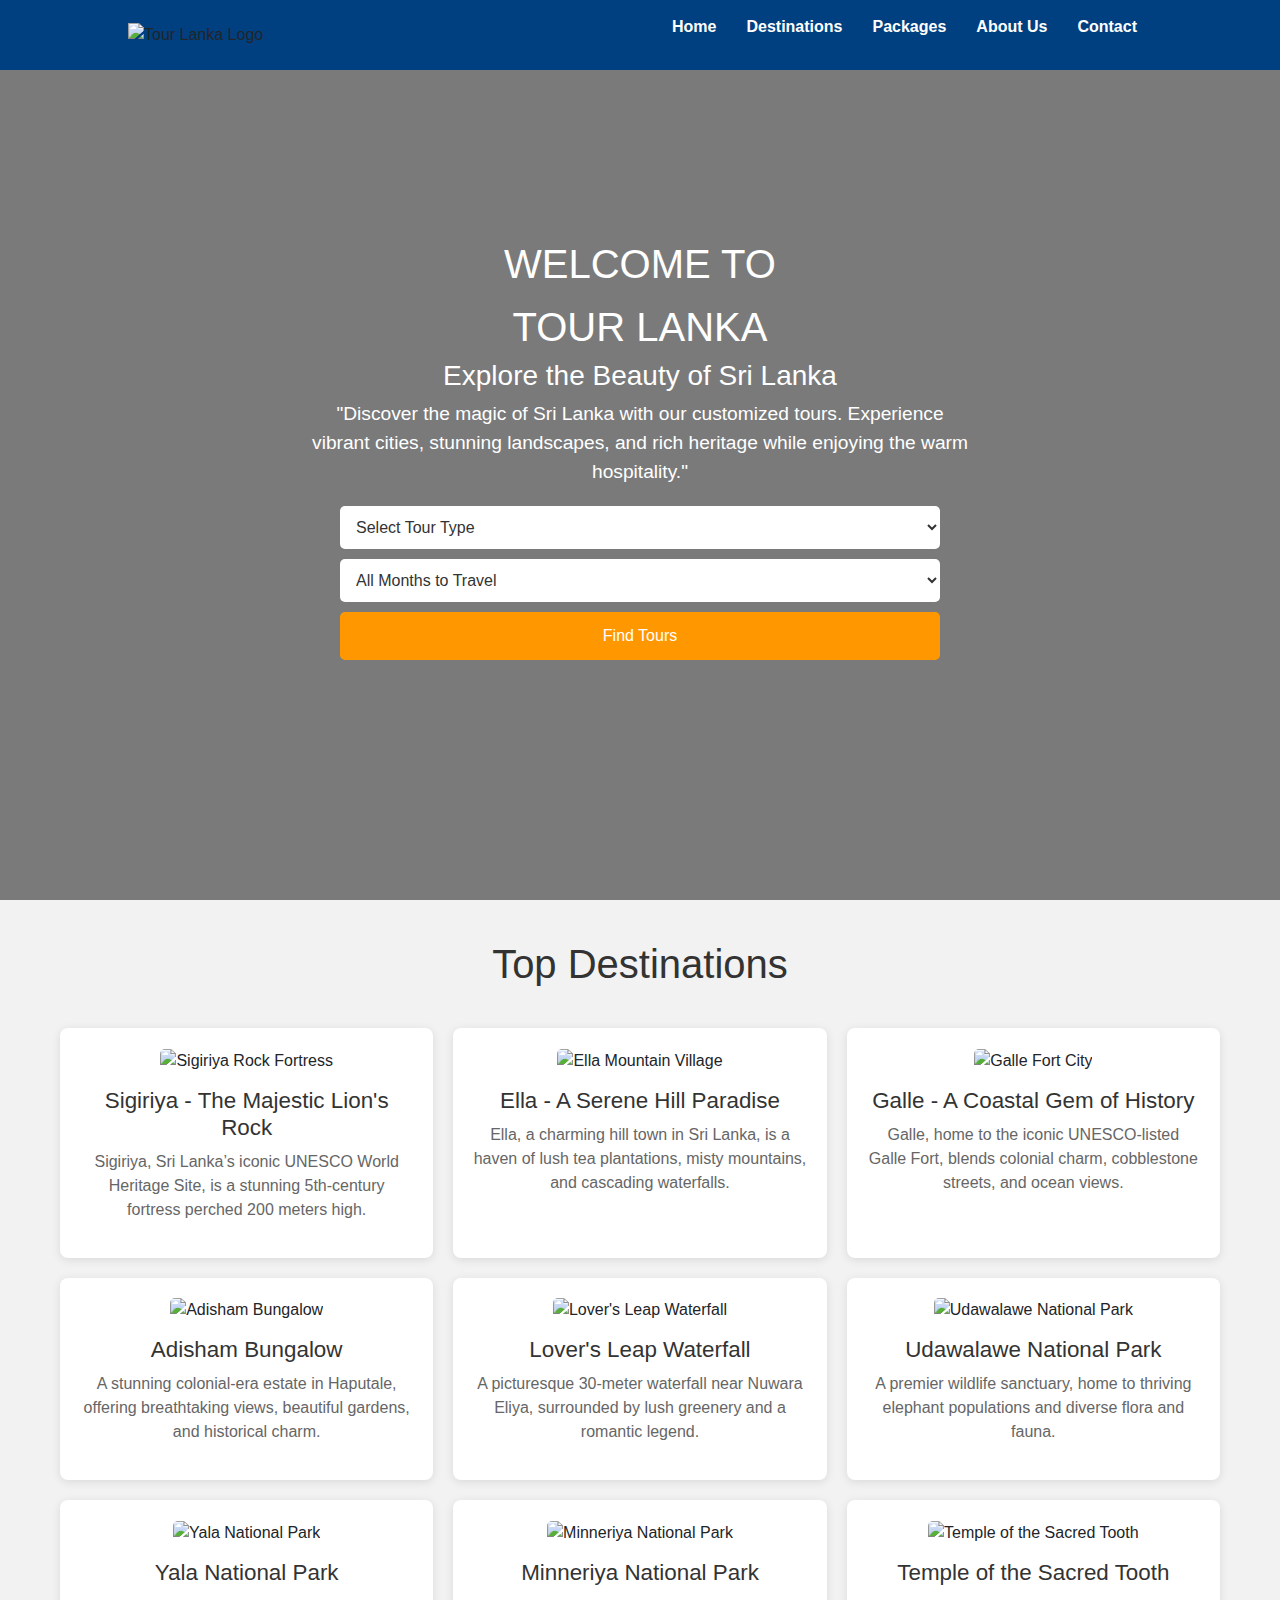
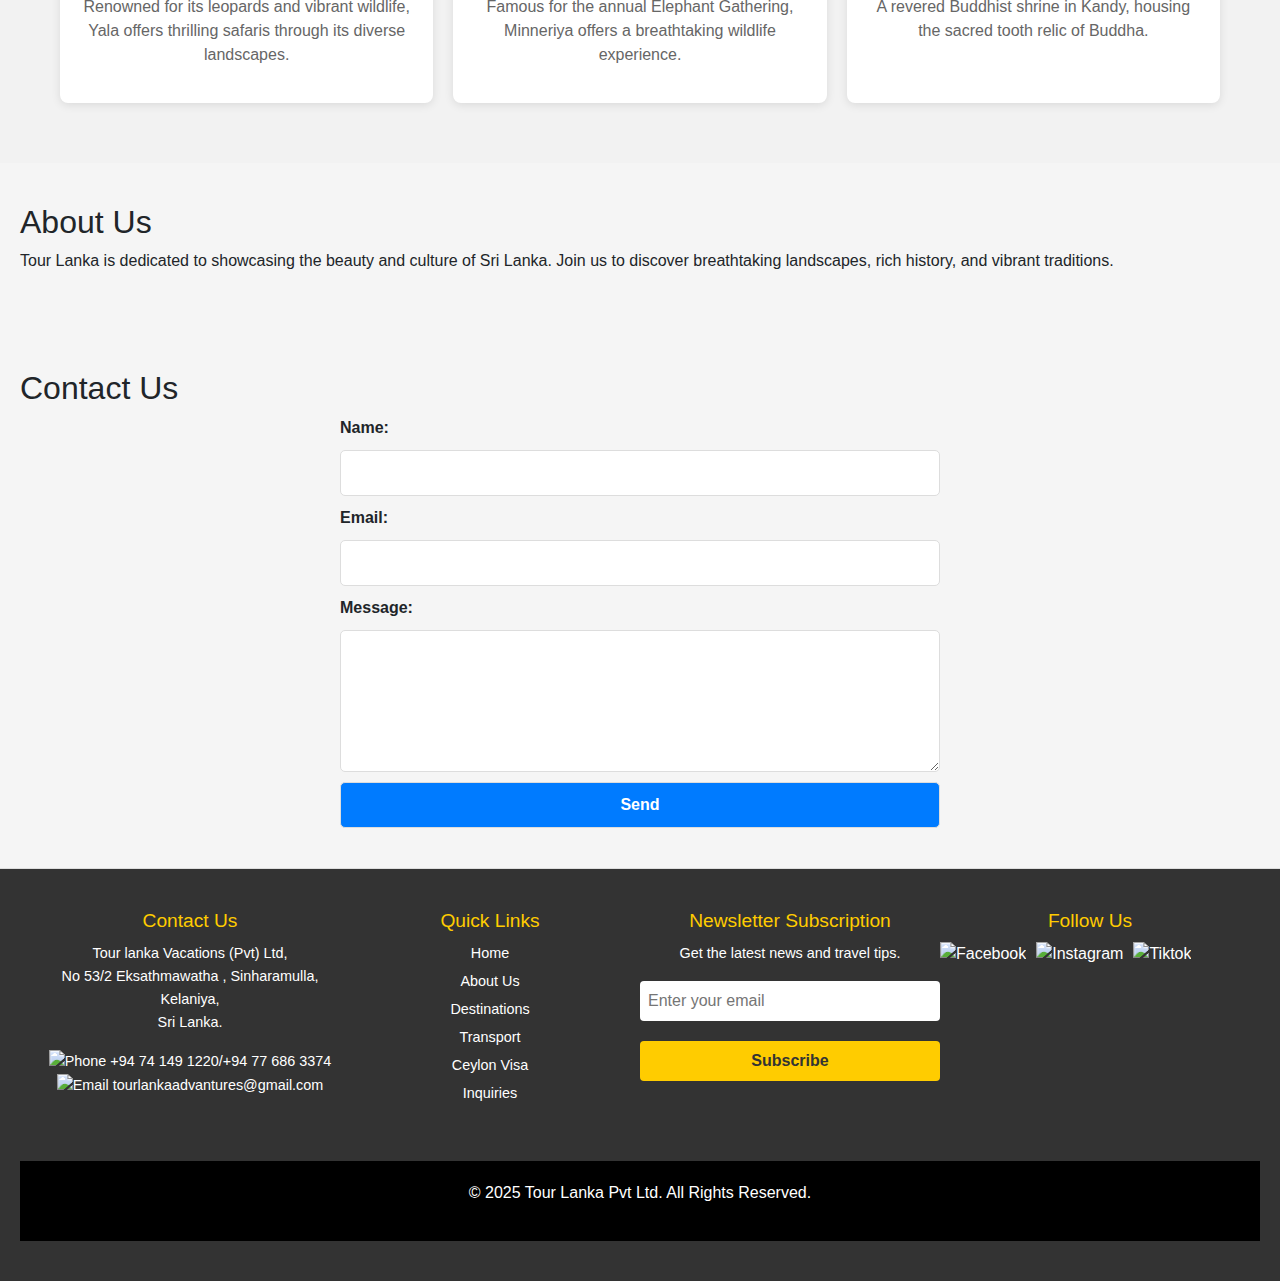
==== commit 64786322: "Update index.html" ====
--- a/index.html
+++ b/index.html
@@ -25,7 +25,7 @@
     <link rel="stylesheet" href="https://cdn.jsdelivr.net/npm/bootstrap@5.3.0/dist/css/bootstrap.min.css">
     <script defer src="https://cdnjs.cloudflare.com/ajax/libs/FileSaver.js/2.0.5/FileSaver.min.js"></script>
     <script defer src="script.js"></script>
-
+ 
     <style>
         
         
@@ -40,76 +40,59 @@
             background-color: #f5f5f5;
         }
 
-        /* Header Styles */
-        header {
-            background: rgba(0, 0, 0, 0.8);
-            padding: 15px 30px;
-            display: flex;
-            justify-content: center; /* Centering the header */
-            align-items: center;
-            flex-wrap: wrap; /* Makes it responsive */
-        }
-
-        .logo {
-            display: flex;
-            justify-content: center;
-            align-items: center;
-        }
-
-        .logo img {
-            width: 120px;
-            height: auto;
-        }
-
-        nav {
-            margin-left: auto;
-        }
-
-        nav ul {
-            list-style: none;
-            display: flex;
-            flex-wrap: wrap; /* Allows the menu to wrap on small screens */
-            justify-content: center;
-            gap: 15px;
-            padding: 0;
-        }
-
-        nav ul li {
-            margin: 0;
-        }
-
-        nav ul li a {
-            color: white;
-            text-decoration: none;
-            font-size: 18px;
-            transition: 0.3s;
-            padding: 8px 15px;
-            display: block;
-        }
-
-        nav ul li a:hover {
-            color: #f8c43c;
-        }
-
-        /* Responsive Design */
-        @media (max-width: 768px) {
-            header {
-                flex-direction: column;
-                padding: 10px;
-            }
-
-            .logo {
-                margin-bottom: 10px;
-            }
-
-            nav ul {
-                flex-direction: column;
-                text-align: center;
-                gap: 10px;
-            }
-        }
+       /* Header Styling */
+header {
+    display: flex;
+    justify-content: space-between;
+    align-items: center;
+    padding: 15px 10%;
+    background-color: #004080;
+    position: fixed;
+    width: 100%;
+    top: 0;
+    left: 0;
+    z-index: 1000;
+}
+
+.logo img {
+    height: 60px;
+}
+
+nav ul {
+    list-style: none;
+    display: flex;
+}
+
+nav ul li {
+    margin: 0 15px;
+}
+
+nav ul li a {
+    text-decoration: none;
+    color: #fff;
+    font-weight: bold;
+    transition: 0.3s;
+}
+
+nav ul li a:hover {
+    color: #ffcc00;
+}
+
+.menu-toggle {
+    display: none;
+    flex-direction: column;
+    cursor: pointer;
+}
+
+.menu-toggle .bar {
+    width: 25px;
+    height: 3px;
+    background-color: #fff;
+    margin: 5px 0;
+}
 
       
+
 
 
           /* Image Section */
@@ -471,22 +454,25 @@
     </style>
 </head>
 <body>
-    <header>
-        <div class="logo">
-            <img src="https://i.pinimg.com/736x/40/4b/6a/404b6ab19c9b152d3950d156045f3303.jpg" alt="Tour Lanka Logo">
+  <header>
+    <div class="logo">
+        <img src="https://i.pinimg.com/736x/40/4b/6a/404b6ab19c9b152d3950d156045f3303.jpg" alt="Tour Lanka Logo">
+    </div>
+    <nav>
+        <ul class="nav-links">
+            <li><a href="#home">Home</a></li>
+            <li><a href="#destinations">Destinations</a></li>
+            <li><a href="#packages">Packages</a></li>
+            <li><a href="#about">About Us</a></li>
+            <li><a href="#contact">Contact</a></li>
+        </ul>
+        <div class="menu-toggle" id="mobile-menu">
+            <span class="bar"></span>
+            <span class="bar"></span>
+            <span class="bar"></span>
         </div>
-        
-        <nav>
-            <ul>
-                <li><a href="#home">Home</a></li>
-                <li><a href="#destinations">Destinations</a></li>
-                <li><a href="#packages">Packages</a></li>
-                <li><a href="#about">About Us</a></li>
-                <li><a href="#contact">Contact</a></li>
-            </ul>
-        </nav>
-    </header>
-
+    </nav>
+</header>
 <div class="banner">
     <div class="overlay"></div> <!-- Dark overlay for readability -->
     <div class="banner-content">
